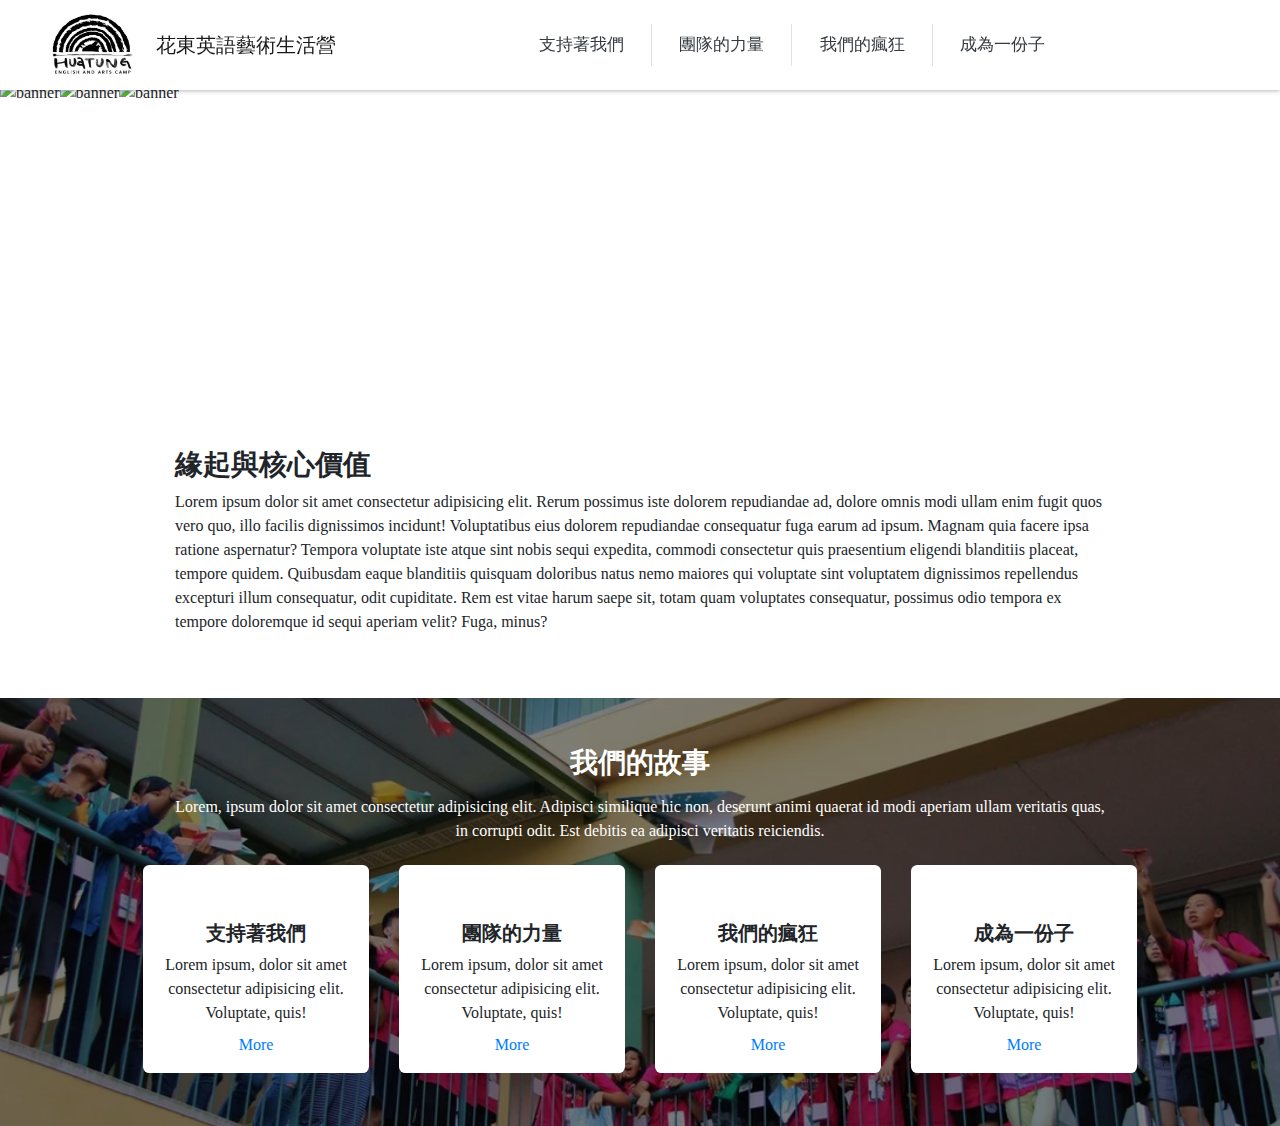
==== index.html @ 9e0f14e9 "first commit" ====
<!DOCTYPE html>
<html lang="en">

<head>
  <meta charset="UTF-8" />
  <meta http-equiv="X-UA-Compatible" content="IE=edge" />
  <meta name="viewport" content="width=device-width, initial-scale=1.0" />
  <link rel="stylesheet" type="text/css" href="./css/font.css" />
  <link rel="stylesheet" type="text/css" href="./css/index.css" />
  <link rel="stylesheet" href="https://cdn.jsdelivr.net/npm/bootstrap-icons@1.3.0/font/bootstrap-icons.css" />
  <!-- <script src="https://unpkg.com/vue@3/dist/vue.global.js"></script> -->
  <script src="https://code.jquery.com/jquery-3.2.1.slim.min.js"
    integrity="sha384-KJ3o2DKtIkvYIK3UENzmM7KCkRr/rE9/Qpg6aAZGJwFDMVNA/GpGFF93hXpG5KkN" crossorigin="anonymous">
  </script>
  <script src="./js/main.js"></script>
  <script src="https://cdn.jsdelivr.net/npm/popper.js@1.12.9/dist/umd/popper.min.js"
    integrity="sha384-ApNbgh9B+Y1QKtv3Rn7W3mgPxhU9K/ScQsAP7hUibX39j7fakFPskvXusvfa0b4Q" crossorigin="anonymous">
  </script>
  <script src="https://cdn.jsdelivr.net/npm/bootstrap@4.0.0/dist/js/bootstrap.min.js"
    integrity="sha384-JZR6Spejh4U02d8jOt6vLEHfe/JQGiRRSQQxSfFWpi1MquVdAyjUar5+76PVCmYl" crossorigin="anonymous">
  </script>
  <script type="text/javascript" src="https://livejs.com/live.js"></script>

  <link rel="stylesheet" href="https://cdn.jsdelivr.net/npm/bootstrap@4.0.0/dist/css/bootstrap.min.css"
    integrity="sha384-Gn5384xqQ1aoWXA+058RXPxPg6fy4IWvTNh0E263XmFcJlSAwiGgFAW/dAiS6JXm" crossorigin="anonymous" />
  <link rel="stylesheet" type="text/css" href="https://cdn.jsdelivr.net/npm/slick-carousel@1.8.1/slick/slick.css" />
  <link rel="stylesheet" type="text/css"
    href="https://cdnjs.cloudflare.com/ajax/libs/slick-carousel/1.8.1/slick-theme.min.css" />
  <script type="text/javascript" src="https://cdnjs.cloudflare.com/ajax/libs/slick-carousel/1.8.1/slick.min.js">
  </script>
  <title>Huatung English Arts Camp 2023</title>
</head>

<body>
  <nav id="top-navbar" class="navbar navbar-expand-lg navbar-light px-5">
    <a class="navbar-brand" href="#">
      <img id="navLogo" src="./img/Logo-light.jpg" alt="logo" />
      <div id="navTitle">花東英語藝術生活營</div>
    </a>
    <button class="navbar-toggler" type="button" data-toggle="collapse" data-target="#navbarSupportedContent"
      aria-controls="navbarSupportedContent" aria-expanded="false" aria-label="Toggle navigation">
      <span class="navbar-toggler-icon"></span>
    </button>
    <div class="collapse navbar-collapse" id="navbarSupportedContent">
      <ul class="navbar-nav" id="nav-btns">
        <li class="border-right nav-item nav-btn">
          <a href="" class="nav-link text-dark nav-btn-text">支持著我們</a>
        </li>
        <li class="border-right nav-item nav-btn">
          <a href="" class="nav-link text-dark nav-btn-text">團隊的力量</a>
        </li>
        <li class="border-right nav-item nav-btn">
          <a href="" class="nav-link text-dark nav-btn-text">我們的瘋狂</a>
        </li>
        <li class="nav-item nav-btn">
          <a href="" class="nav-link text-dark nav-btn-text">成為一份子</a>
        </li>
      </ul>
    </div>
  </nav>
  <!-- <div class="banner-wrapper"> -->
  <div class="banner">
    <div class="img-container">
      <img class="banner-img" src="./img/banner_1.png" alt="banner">
    </div>
    <div class="img-container">
      <img class="banner-img" src="./img/banner_1.png" alt="banner">
    </div>
    <div class="img-container">
      <img class="banner-img" src="./img/banner_1.png" alt="banner">
    </div>
  </div>
  <!-- </div> -->

  <div class="begin-story">
    <div class="wrapper flex-box-jc">
      <div class="col-sm-11 col-md-9">
        <h3 class="begin-title">緣起與核心價值</h3>
        <p class="begin-content">Lorem ipsum dolor sit amet consectetur adipisicing elit. Rerum possimus iste dolorem
          repudiandae ad, dolore omnis modi ullam enim fugit quos vero quo, illo facilis dignissimos incidunt!
          Voluptatibus eius dolorem repudiandae consequatur fuga earum ad ipsum. Magnam quia facere ipsa ratione
          aspernatur? Tempora voluptate iste atque sint nobis sequi expedita, commodi consectetur quis praesentium
          eligendi blanditiis placeat, tempore quidem. Quibusdam eaque blanditiis quisquam doloribus natus nemo maiores
          qui voluptate sint voluptatem dignissimos repellendus excepturi illum consequatur, odit cupiditate. Rem est
          vitae harum saepe sit, totam quam voluptates consequatur, possimus odio tempora ex tempore doloremque id sequi
          aperiam velit? Fuga, minus?</p>
      </div>
    </div>
  </div>


  <div class="op" id="op1">
    <div class="wrapper">
      <div class="flex-box-jc">
        <!-- <div class="col-sm-11 col-md-9"> -->
        <div class="op-text col-sm-11 col-md-9">
          <h3 class="font-weight-bold">我們的故事</h3>
          <p class="mt-3">Lorem, ipsum dolor sit amet consectetur adipisicing elit. Adipisci similique
            hic non, deserunt animi quaerat id modi aperiam ullam veritatis quas, in corrupti odit. Est debitis ea
            adipisci veritatis reiciendis.</p>
        </div>
        <!-- </div> -->
      </div>

      <div class="flex-box-jc">
        <div class="op-cards row">
          <div class="col-md-6 col-lg-3">
            <div class="op-card">
              <img src="img/banner_1.png" alt="">
              <h5 class="mt-3 font-weight-bold">
                支持著我們
              </h5>
              <p class="mt-2 mb-2">Lorem ipsum, dolor sit amet consectetur adipisicing elit. Voluptate, quis!</p>
              <a class="mt-1" href="#">More</a>
            </div>
          </div>
          <div class="col-md-6 col-lg-3">
            <div class="op-card">
              <img src="img/banner_1.png" alt="">
              <h5 class="mt-3 font-weight-bold">
                團隊的力量
              </h5>
              <p class="mt-2 mb-2">Lorem ipsum, dolor sit amet consectetur adipisicing elit. Voluptate, quis!</p>
              <a class="mt-1" href="#">More</a>
            </div>
          </div>
          <div class="col-md-6 col-lg-3">
            <div class="op-card">
              <img src="img/banner_1.png" alt="">
              <h5 class="mt-3 font-weight-bold">
                我們的瘋狂
              </h5>
              <p class="mt-2 mb-2">Lorem ipsum, dolor sit amet consectetur adipisicing elit. Voluptate, quis!</p>
              <a class="mt-1" href="#">More</a>
            </div>
          </div>
          <div class="col-md-6 col-lg-3">
            <div class="op-card">
              <img src="img/banner_1.png" alt="">
              <h5 class="mt-3 font-weight-bold">
                成為一份子
              </h5>
              <p class="mt-2 mb-2">Lorem ipsum, dolor sit amet consectetur adipisicing elit. Voluptate, quis!</p>
              <a class="mt-1" href="#">More</a>
            </div>
          </div>
        </div>
      </div>

    </div>
  </div>
  <!-- op = other page -->
  <!-- <div class="op" id="op1">
    <div class="wrapper">
      <div class="col-sm-11 col-md-9">
        <div class="op-content">
          <h2 class="text-light font-weight-bold">支持著我們</h2>
          <p class="text-light">Lorem, ipsum dolor sit amet consectetur adipisicing elit. Ipsum sequi harum iusto cumque corrupti, minus dolore soluta at voluptates illo eveniet adipisci odio nemo commodi deleniti tempora vitae quos exercitationem.</p>
          <a class="btn btn-outline-light py-3 px-4 rounded-pill" href="#" target="_blank">前往閱讀</a>
        </div>  
      </div>
    </div>
  </div> -->

  </div>
  <script type="text/javascript">
    $('.banner').slick({
      arrows: true
    });
  </script>
</body>

</html>
---- css/font.css ----
@font-face {
    font-family: Noto-Serif;
    src: url(../font/Noto_Serif_TC/NotoSerifTC-Regular.otf);
}
@font-face {
    font-family: Noto-Serif;
    src: url(../font/Noto_Serif_TC/NotoSerifTC-Bold.otf);
    font-weight: bold;
}
@font-face {
    font-family: Noto-Serif;
    src: url(../font/Noto_Serif_TC/NotoSerifTC-Medium.otf);
    font-weight: 500;
}
@font-face {
    font-family: Noto-Serif;
    src: url(../font/Noto_Serif_TC/NotoSerifTC-SemiBold.otf);
    font-weight: 600;
}
@font-face {
    font-family: Noto-Serif;
    src: url(../font/Noto_Serif_TC/NotoSerifTC-Light.otf);
    font-weight: 300;
}
div{
    font-family: Noto-Serif;
}
---- css/index.css ----
body {
    font-family: "Microsoft JhengHei", sans-serif;
}

#navLogo{
    height: 4em;
    /* float: left; */
    /* padding-left: 3em; */
}

#top-navbar{
    width: 100%;
    box-shadow: 0 0 5px rgba(0,0,0,0.4);
    background-color: #ffffff;
    /* margin-top: -6em; */
    padding: 0;
    top: 0;
    position: fixed;
    z-index: 100;
}

.navbar-brand{
    display: flex !important;
    align-items: center;
}

#navTitle{
    height: 100%;
    margin-left: 1em;
}

#nav-btns{
    width: 100%;
    display: flex;
    justify-content: center;
}

.nav-btn{
    padding: 0 1.2em;

}

.nav-btn-text{
    font-size: 1.05em;
}

#navbarSupportedContent{
    padding-left: 3em;
    padding-right: 3em;
}

.banner{
    max-height: 42em;
    overflow: hidden;
    display: flex !important;
    align-items: center;
    margin-top: 5em;
}


.banner-wrapper{
    padding: 0 3em;
    overflow: hidden;
}


.banner-img{
    width: 100%;
}

.img-container{
    height: 20em;
    overflow: hidden;
}

.begin-title{
    font-weight:bold;
}

.wrapper{
    padding-top: 3em;
    padding-bottom: 3em;
}

.flex-box-jc{
    display: flex;
    justify-content: center;
}

#op1{
    background-image: url("../img/test.jpg");
}

/* #op2{
    background-image: url("../img/test.jpg");
}

#op3{
    background-image: url("../img/test.jpg");
}

#op4{
    background-image: url("../img/test.jpg");
} */

.op{
    position: relative;
    background-position: center;
    background-size: cover;
}

.op-text{
    color: #ffffff;
    text-align: center;
    z-index: 1;
}

.op-cards{
    position: relative;
    z-index: 1;
    width: 80%;
}

.op-card{
    background-color: white;
    margin-top: 0.35em;
    margin-bottom: 0.35em;
    padding: 1em;
    text-align: center;
    border-radius: 0.4em;
}

.op-card > img{
    width: 100%;
}


.op:before {
    content: "";
    position: absolute;
    top: 0;
    left: 0;
    width: 100%;
    height: 100%;
    background: rgba(0, 0, 0, 0.5);
}

.slick-next:before, .slick-prev:before{
    color: #808080 !important;
}

/* @media (min-width: 992px) {
    .wrapper{
      padding-left: 10em !important;
      padding-right: 10em !important;
    }
} */

@media (max-width:991px){
    #navTitle{
        display: none;
    }
}

/* .nav-on-top{
    display: flex;
    align-items: center;
}

.nav-on-top-logo{
    width: 6em;

} */

/* .banner-container{
    height: 45em;
    overflow: hidden;
} */

/* .banner{
    margin-top: -12em;
    margin-top: 12em;
    width: 100%;
} */
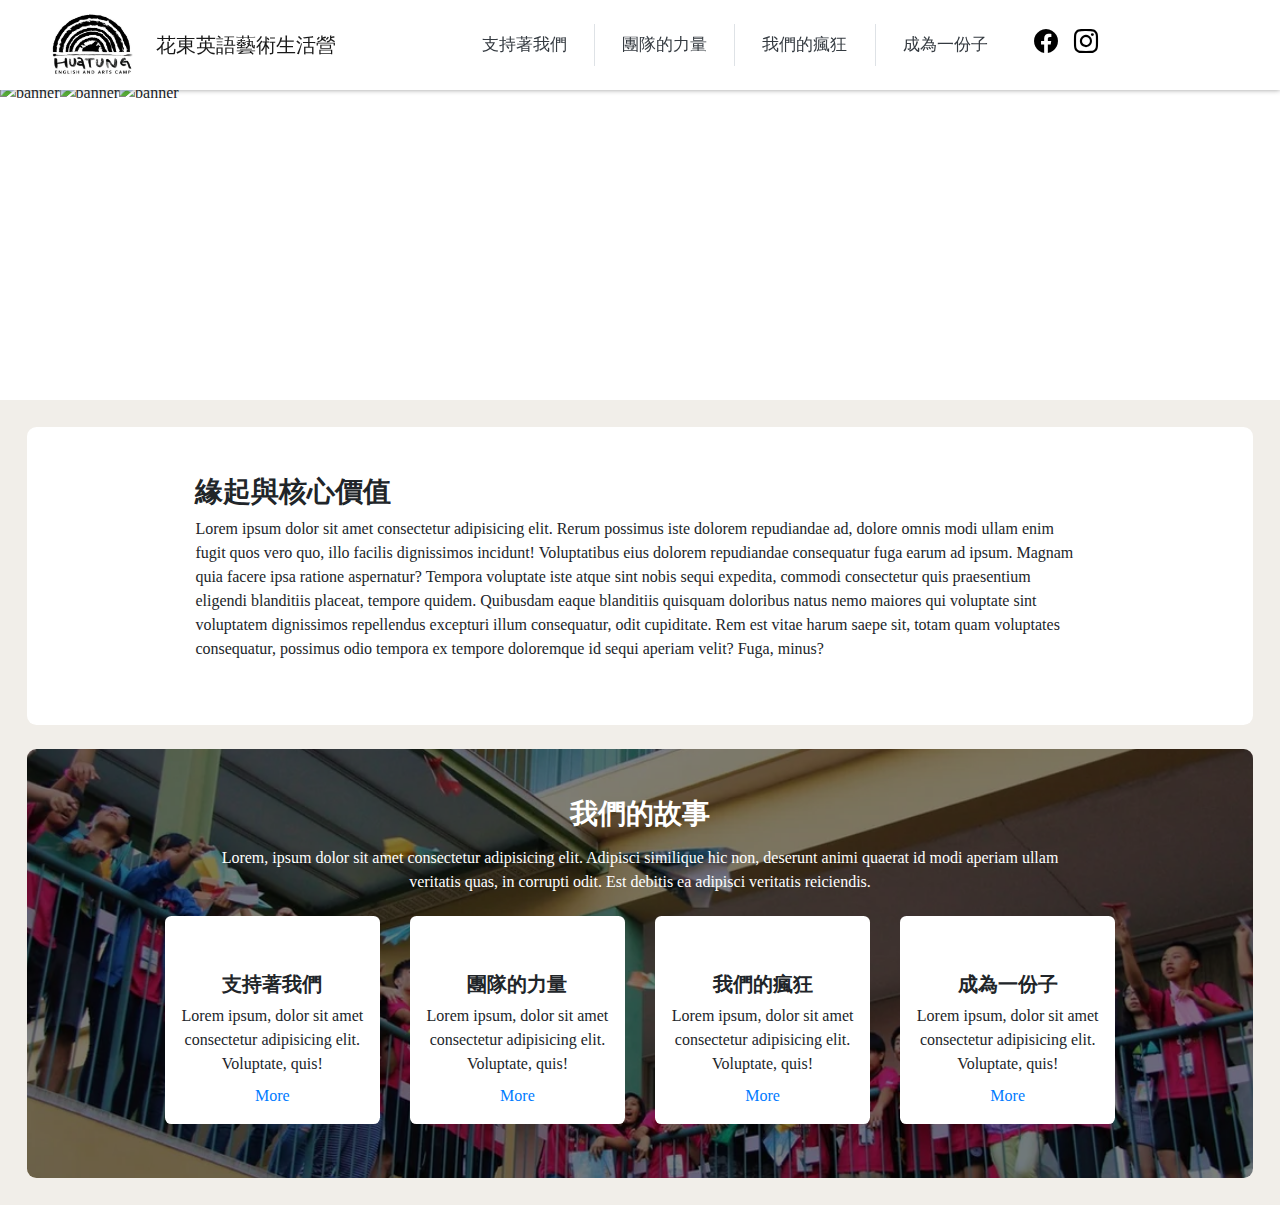
==== commit 9f0c029b: "team power" ====
--- a/index.html
+++ b/index.html
@@ -6,6 +6,7 @@
   <meta http-equiv="X-UA-Compatible" content="IE=edge" />
   <meta name="viewport" content="width=device-width, initial-scale=1.0" />
   <link rel="stylesheet" type="text/css" href="./css/font.css" />
+  <link rel="stylesheet" type="text/css" href="./css/common.css" />
   <link rel="stylesheet" type="text/css" href="./css/index.css" />
   <link rel="stylesheet" href="https://cdn.jsdelivr.net/npm/bootstrap-icons@1.3.0/font/bootstrap-icons.css" />
   <!-- <script src="https://unpkg.com/vue@3/dist/vue.global.js"></script> -->
@@ -41,19 +42,24 @@
       aria-controls="navbarSupportedContent" aria-expanded="false" aria-label="Toggle navigation">
       <span class="navbar-toggler-icon"></span>
     </button>
-    <div class="collapse navbar-collapse" id="navbarSupportedContent">
+    <div class="collapse navbar-collapse py-3" id="navbarSupportedContent">
       <ul class="navbar-nav" id="nav-btns">
         <li class="border-right nav-item nav-btn">
           <a href="" class="nav-link text-dark nav-btn-text">支持著我們</a>
         </li>
         <li class="border-right nav-item nav-btn">
-          <a href="" class="nav-link text-dark nav-btn-text">團隊的力量</a>
+          <a href="./team_power.html" class="nav-link text-dark nav-btn-text">團隊的力量</a>
         </li>
         <li class="border-right nav-item nav-btn">
           <a href="" class="nav-link text-dark nav-btn-text">我們的瘋狂</a>
         </li>
         <li class="nav-item nav-btn">
           <a href="" class="nav-link text-dark nav-btn-text">成為一份子</a>
+        </li>
+        <li class="nav-item nav-btn">
+          <a class="social-media" href=""><i class="bi bi-facebook"></i></a>
+          <a class="social-media" href=""><i class="bi bi-instagram"></i></a>
+
         </li>
       </ul>
     </div>
@@ -72,83 +78,87 @@
   </div>
   <!-- </div> -->
 
-  <div class="begin-story">
-    <div class="wrapper flex-box-jc">
-      <div class="col-sm-11 col-md-9">
-        <h3 class="begin-title">緣起與核心價值</h3>
-        <p class="begin-content">Lorem ipsum dolor sit amet consectetur adipisicing elit. Rerum possimus iste dolorem
-          repudiandae ad, dolore omnis modi ullam enim fugit quos vero quo, illo facilis dignissimos incidunt!
-          Voluptatibus eius dolorem repudiandae consequatur fuga earum ad ipsum. Magnam quia facere ipsa ratione
-          aspernatur? Tempora voluptate iste atque sint nobis sequi expedita, commodi consectetur quis praesentium
-          eligendi blanditiis placeat, tempore quidem. Quibusdam eaque blanditiis quisquam doloribus natus nemo maiores
-          qui voluptate sint voluptatem dignissimos repellendus excepturi illum consequatur, odit cupiditate. Rem est
-          vitae harum saepe sit, totam quam voluptates consequatur, possimus odio tempora ex tempore doloremque id sequi
-          aperiam velit? Fuga, minus?</p>
+  <div class="content">
+    <div class="begin-story">
+      <div class="wrapper flex-box-jc">
+        <div class="col-sm-11 col-md-9">
+          <h3 class="begin-title">緣起與核心價值</h3>
+          <p class="begin-content">Lorem ipsum dolor sit amet consectetur adipisicing elit. Rerum possimus iste dolorem
+            repudiandae ad, dolore omnis modi ullam enim fugit quos vero quo, illo facilis dignissimos incidunt!
+            Voluptatibus eius dolorem repudiandae consequatur fuga earum ad ipsum. Magnam quia facere ipsa ratione
+            aspernatur? Tempora voluptate iste atque sint nobis sequi expedita, commodi consectetur quis praesentium
+            eligendi blanditiis placeat, tempore quidem. Quibusdam eaque blanditiis quisquam doloribus natus nemo maiores
+            qui voluptate sint voluptatem dignissimos repellendus excepturi illum consequatur, odit cupiditate. Rem est
+            vitae harum saepe sit, totam quam voluptates consequatur, possimus odio tempora ex tempore doloremque id sequi
+            aperiam velit? Fuga, minus?</p>
+        </div>
+      </div>
+    </div>
+  
+  
+    <div class="op mt-4" id="op1">
+      <div class="wrapper">
+        <div class="flex-box-jc">
+          <!-- <div class="col-sm-11 col-md-9"> -->
+          <div class="op-text col-sm-11 col-md-9">
+            <h3 class="font-weight-bold">我們的故事</h3>
+            <p class="mt-3">Lorem, ipsum dolor sit amet consectetur adipisicing elit. Adipisci similique
+              hic non, deserunt animi quaerat id modi aperiam ullam veritatis quas, in corrupti odit. Est debitis ea
+              adipisci veritatis reiciendis.</p>
+          </div>
+          <!-- </div> -->
+        </div>
+  
+        <div class="flex-box-jc">
+          <div class="op-cards row">
+            <div class="col-md-6 col-lg-3">
+              <div class="op-card">
+                <img src="img/banner_1.png" alt="">
+                <h5 class="mt-3 font-weight-bold">
+                  支持著我們
+                </h5>
+                <p class="mt-2 mb-2">Lorem ipsum, dolor sit amet consectetur adipisicing elit. Voluptate, quis!</p>
+                <a class="mt-1" href="#">More</a>
+              </div>
+            </div>
+            <div class="col-md-6 col-lg-3">
+              <div class="op-card">
+                <img src="img/banner_1.png" alt="">
+                <h5 class="mt-3 font-weight-bold">
+                  團隊的力量
+                </h5>
+                <p class="mt-2 mb-2">Lorem ipsum, dolor sit amet consectetur adipisicing elit. Voluptate, quis!</p>
+                <a class="mt-1" href="#">More</a>
+              </div>
+            </div>
+            <div class="col-md-6 col-lg-3">
+              <div class="op-card">
+                <img src="img/banner_1.png" alt="">
+                <h5 class="mt-3 font-weight-bold">
+                  我們的瘋狂
+                </h5>
+                <p class="mt-2 mb-2">Lorem ipsum, dolor sit amet consectetur adipisicing elit. Voluptate, quis!</p>
+                <a class="mt-1" href="#">More</a>
+              </div>
+            </div>
+            <div class="col-md-6 col-lg-3">
+              <div class="op-card">
+                <img src="img/banner_1.png" alt="">
+                <h5 class="mt-3 font-weight-bold">
+                  成為一份子
+                </h5>
+                <p class="mt-2 mb-2">Lorem ipsum, dolor sit amet consectetur adipisicing elit. Voluptate, quis!</p>
+                <a class="mt-1" href="#">More</a>
+              </div>
+            </div>
+          </div>
+        </div>
+  
       </div>
     </div>
   </div>
 
 
-  <div class="op" id="op1">
-    <div class="wrapper">
-      <div class="flex-box-jc">
-        <!-- <div class="col-sm-11 col-md-9"> -->
-        <div class="op-text col-sm-11 col-md-9">
-          <h3 class="font-weight-bold">我們的故事</h3>
-          <p class="mt-3">Lorem, ipsum dolor sit amet consectetur adipisicing elit. Adipisci similique
-            hic non, deserunt animi quaerat id modi aperiam ullam veritatis quas, in corrupti odit. Est debitis ea
-            adipisci veritatis reiciendis.</p>
-        </div>
-        <!-- </div> -->
-      </div>
-
-      <div class="flex-box-jc">
-        <div class="op-cards row">
-          <div class="col-md-6 col-lg-3">
-            <div class="op-card">
-              <img src="img/banner_1.png" alt="">
-              <h5 class="mt-3 font-weight-bold">
-                支持著我們
-              </h5>
-              <p class="mt-2 mb-2">Lorem ipsum, dolor sit amet consectetur adipisicing elit. Voluptate, quis!</p>
-              <a class="mt-1" href="#">More</a>
-            </div>
-          </div>
-          <div class="col-md-6 col-lg-3">
-            <div class="op-card">
-              <img src="img/banner_1.png" alt="">
-              <h5 class="mt-3 font-weight-bold">
-                團隊的力量
-              </h5>
-              <p class="mt-2 mb-2">Lorem ipsum, dolor sit amet consectetur adipisicing elit. Voluptate, quis!</p>
-              <a class="mt-1" href="#">More</a>
-            </div>
-          </div>
-          <div class="col-md-6 col-lg-3">
-            <div class="op-card">
-              <img src="img/banner_1.png" alt="">
-              <h5 class="mt-3 font-weight-bold">
-                我們的瘋狂
-              </h5>
-              <p class="mt-2 mb-2">Lorem ipsum, dolor sit amet consectetur adipisicing elit. Voluptate, quis!</p>
-              <a class="mt-1" href="#">More</a>
-            </div>
-          </div>
-          <div class="col-md-6 col-lg-3">
-            <div class="op-card">
-              <img src="img/banner_1.png" alt="">
-              <h5 class="mt-3 font-weight-bold">
-                成為一份子
-              </h5>
-              <p class="mt-2 mb-2">Lorem ipsum, dolor sit amet consectetur adipisicing elit. Voluptate, quis!</p>
-              <a class="mt-1" href="#">More</a>
-            </div>
-          </div>
-        </div>
-      </div>
-
-    </div>
-  </div>
   <!-- op = other page -->
   <!-- <div class="op" id="op1">
     <div class="wrapper">
--- a/css/font.css
+++ b/css/font.css
@@ -22,6 +22,37 @@
     src: url(../font/Noto_Serif_TC/NotoSerifTC-Light.otf);
     font-weight: 300;
 }
+
+@font-face {
+    font-family: Open-Sans;
+    src: url(../font/Open_Sans/OpenSans-Light.ttf);
+    font-weight: 300;
+}
+
+@font-face {
+    font-family: Open-Sans;
+    src: url(../font/Open_Sans/OpenSans-Regular.ttf);
+    font-weight: 400;
+}
+
+@font-face {
+    font-family: Open-Sans;
+    src: url(../font/Open_Sans/OpenSans-Medium.ttf);
+    font-weight: 500;
+}
+
+@font-face {
+    font-family: Open-Sans;
+    src: url(../font/Open_Sans/OpenSans-SemiBold.ttf);
+    font-weight: 600;
+}
+
+@font-face {
+    font-family: Open-Sans;
+    src: url(../font/Open_Sans/OpenSans-Bold.ttf);
+    font-weight: 700;
+}
+
 div{
     font-family: Noto-Serif;
 }--- a/css/common.css
+++ b/css/common.css
@@ -0,0 +1,69 @@
+body {
+    font-family: "Microsoft JhengHei", sans-serif;
+}
+
+#navLogo{
+    height: 4em;
+    /* float: left; */
+    /* padding-left: 3em; */
+}
+
+#top-navbar{
+    width: 100%;
+    box-shadow: 0 0 5px rgba(0,0,0,0.4);
+    background-color: #ffffff;
+    /* margin-top: -6em; */
+    padding: 0;
+    top: 0;
+    position: fixed;
+    z-index: 100;
+}
+
+.navbar-brand{
+    display: flex !important;
+    align-items: center;
+}
+
+#navTitle{
+    height: 100%;
+    margin-left: 1em;
+}
+
+#nav-btns{
+    width: 100%;
+    display: flex;
+    justify-content: center;
+}
+
+.nav-btn{
+    padding: 0 1.2em;
+
+}
+
+.nav-btn-text{
+    font-size: 1.05em;
+}
+
+.social-media{
+    color: #000000;
+    font-size: 1.5em;
+    margin-right: .5em;
+    align-items: center;
+}
+
+@media (max-width:991px){
+    #navTitle{
+        display: none;
+    }
+}
+
+.banner{
+    max-height: 42em;
+    overflow: hidden;
+    display: flex !important;
+    align-items: center;
+    margin-top: 5em;
+    position: relative;
+}
+
+
--- a/css/index.css
+++ b/css/index.css
@@ -1,62 +1,6 @@
 body {
     font-family: "Microsoft JhengHei", sans-serif;
 }
-
-#navLogo{
-    height: 4em;
-    /* float: left; */
-    /* padding-left: 3em; */
-}
-
-#top-navbar{
-    width: 100%;
-    box-shadow: 0 0 5px rgba(0,0,0,0.4);
-    background-color: #ffffff;
-    /* margin-top: -6em; */
-    padding: 0;
-    top: 0;
-    position: fixed;
-    z-index: 100;
-}
-
-.navbar-brand{
-    display: flex !important;
-    align-items: center;
-}
-
-#navTitle{
-    height: 100%;
-    margin-left: 1em;
-}
-
-#nav-btns{
-    width: 100%;
-    display: flex;
-    justify-content: center;
-}
-
-.nav-btn{
-    padding: 0 1.2em;
-
-}
-
-.nav-btn-text{
-    font-size: 1.05em;
-}
-
-#navbarSupportedContent{
-    padding-left: 3em;
-    padding-right: 3em;
-}
-
-.banner{
-    max-height: 42em;
-    overflow: hidden;
-    display: flex !important;
-    align-items: center;
-    margin-top: 5em;
-}
-
 
 .banner-wrapper{
     padding: 0 3em;
@@ -71,6 +15,10 @@
 .img-container{
     height: 20em;
     overflow: hidden;
+}
+
+.begin-story{
+    background-color: #ffffff;
 }
 
 .begin-title{
@@ -90,18 +38,6 @@
 #op1{
     background-image: url("../img/test.jpg");
 }
-
-/* #op2{
-    background-image: url("../img/test.jpg");
-}
-
-#op3{
-    background-image: url("../img/test.jpg");
-}
-
-#op4{
-    background-image: url("../img/test.jpg");
-} */
 
 .op{
     position: relative;
@@ -149,6 +85,17 @@
     color: #808080 !important;
 }
 
+.content{
+    background-color: #f1eee9;
+    padding: 1.7em;
+}
+
+.content > div{
+    border-radius: .6em;
+    overflow: hidden;
+}
+
+
 /* @media (min-width: 992px) {
     .wrapper{
       padding-left: 10em !important;
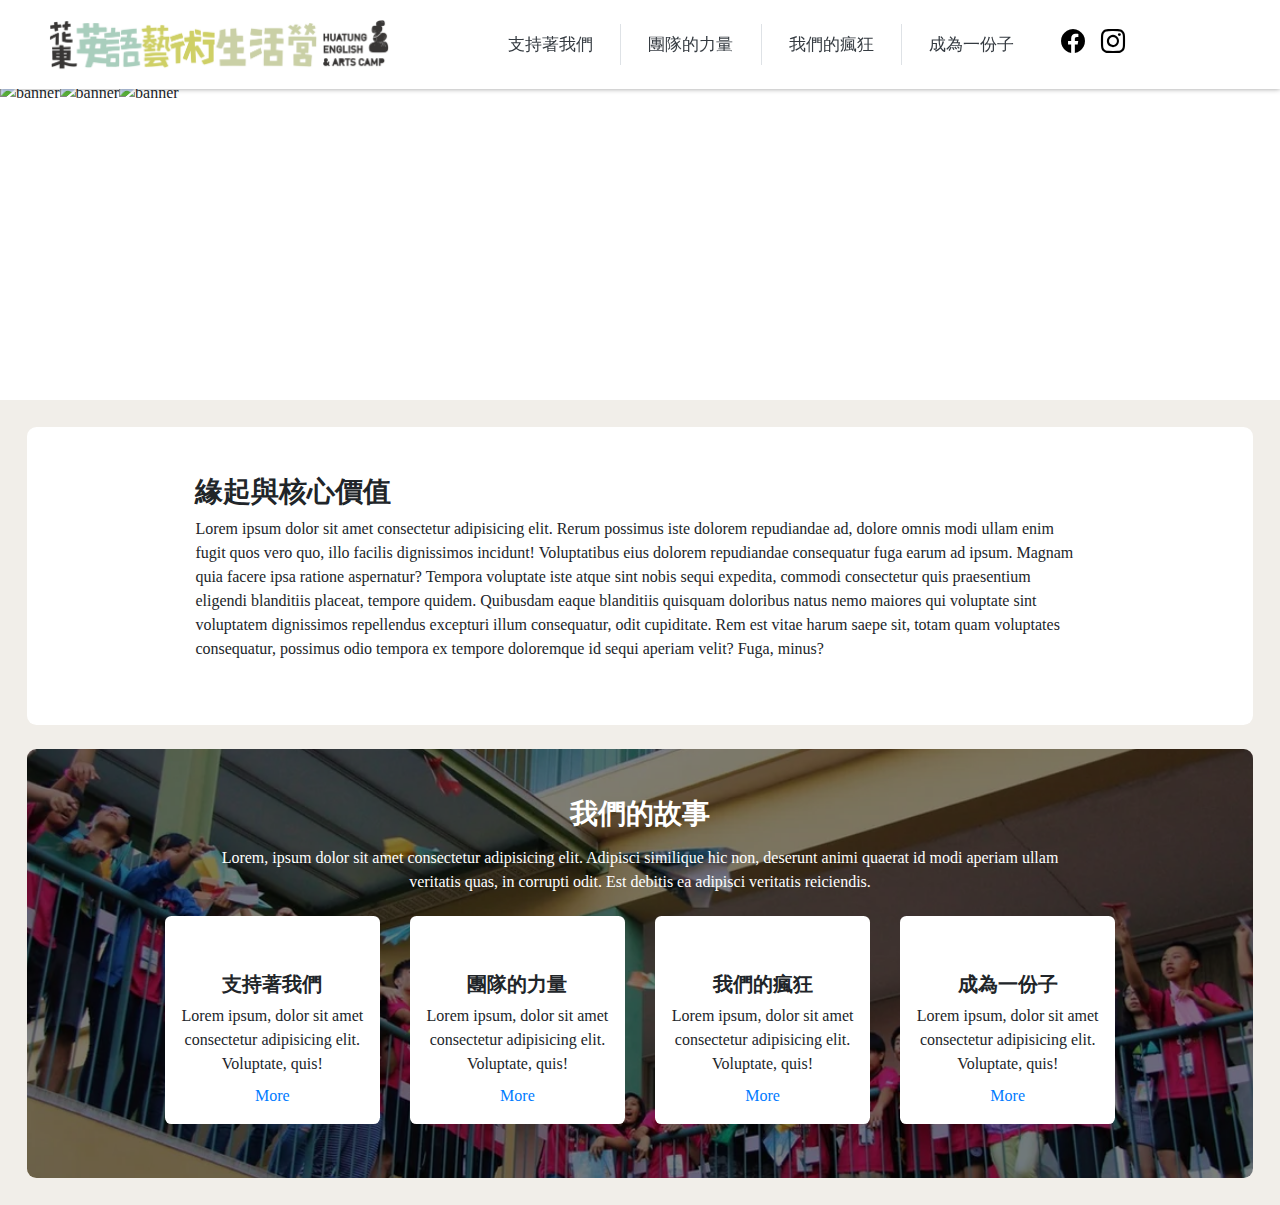
==== commit 8579278e: "1. Change logo into standard word 2. Fix team power page (2 in a column in sm)" ====
--- a/index.html
+++ b/index.html
@@ -33,10 +33,11 @@
 </head>
 
 <body>
-  <nav id="top-navbar" class="navbar navbar-expand-lg navbar-light px-5">
-    <a class="navbar-brand" href="#">
-      <img id="navLogo" src="./img/Logo-light.jpg" alt="logo" />
-      <div id="navTitle">花東英語藝術生活營</div>
+  <nav id="top-navbar" class="navbar navbar-expand-lg navbar-light px-5 py-2">
+    <a class="navbar-brand" href="index.html">
+      <img id="navLogo-xl" src="./img/standard_word_xl.png" alt="logo" />
+      <img id="navLogo" src="./img/standard_word.png" alt="logo" />
+      <!-- <div id="navTitle">花東英語藝術生活營</div> -->
     </a>
     <button class="navbar-toggler" type="button" data-toggle="collapse" data-target="#navbarSupportedContent"
       aria-controls="navbarSupportedContent" aria-expanded="false" aria-label="Toggle navigation">
@@ -174,8 +175,10 @@
 
   </div>
   <script type="text/javascript">
-    $('.banner').slick({
-      arrows: true
+    $(window).on('load', function() {
+      $('.banner').slick({
+        arrows: true
+      });
     });
   </script>
 </body>
--- a/css/common.css
+++ b/css/common.css
@@ -2,10 +2,16 @@
     font-family: "Microsoft JhengHei", sans-serif;
 }
 
-#navLogo{
-    height: 4em;
+#navLogo-xl{
+    height: 2.5em;
+    display: none;
     /* float: left; */
     /* padding-left: 3em; */
+}
+
+#navLogo{
+    height: 3em;
+
 }
 
 #top-navbar{
@@ -51,8 +57,11 @@
     align-items: center;
 }
 
-@media (max-width:991px){
-    #navTitle{
+@media(min-width:992px){
+    #navLogo-xl{
+        display: block;
+    }
+    #navLogo{
         display: none;
     }
 }
